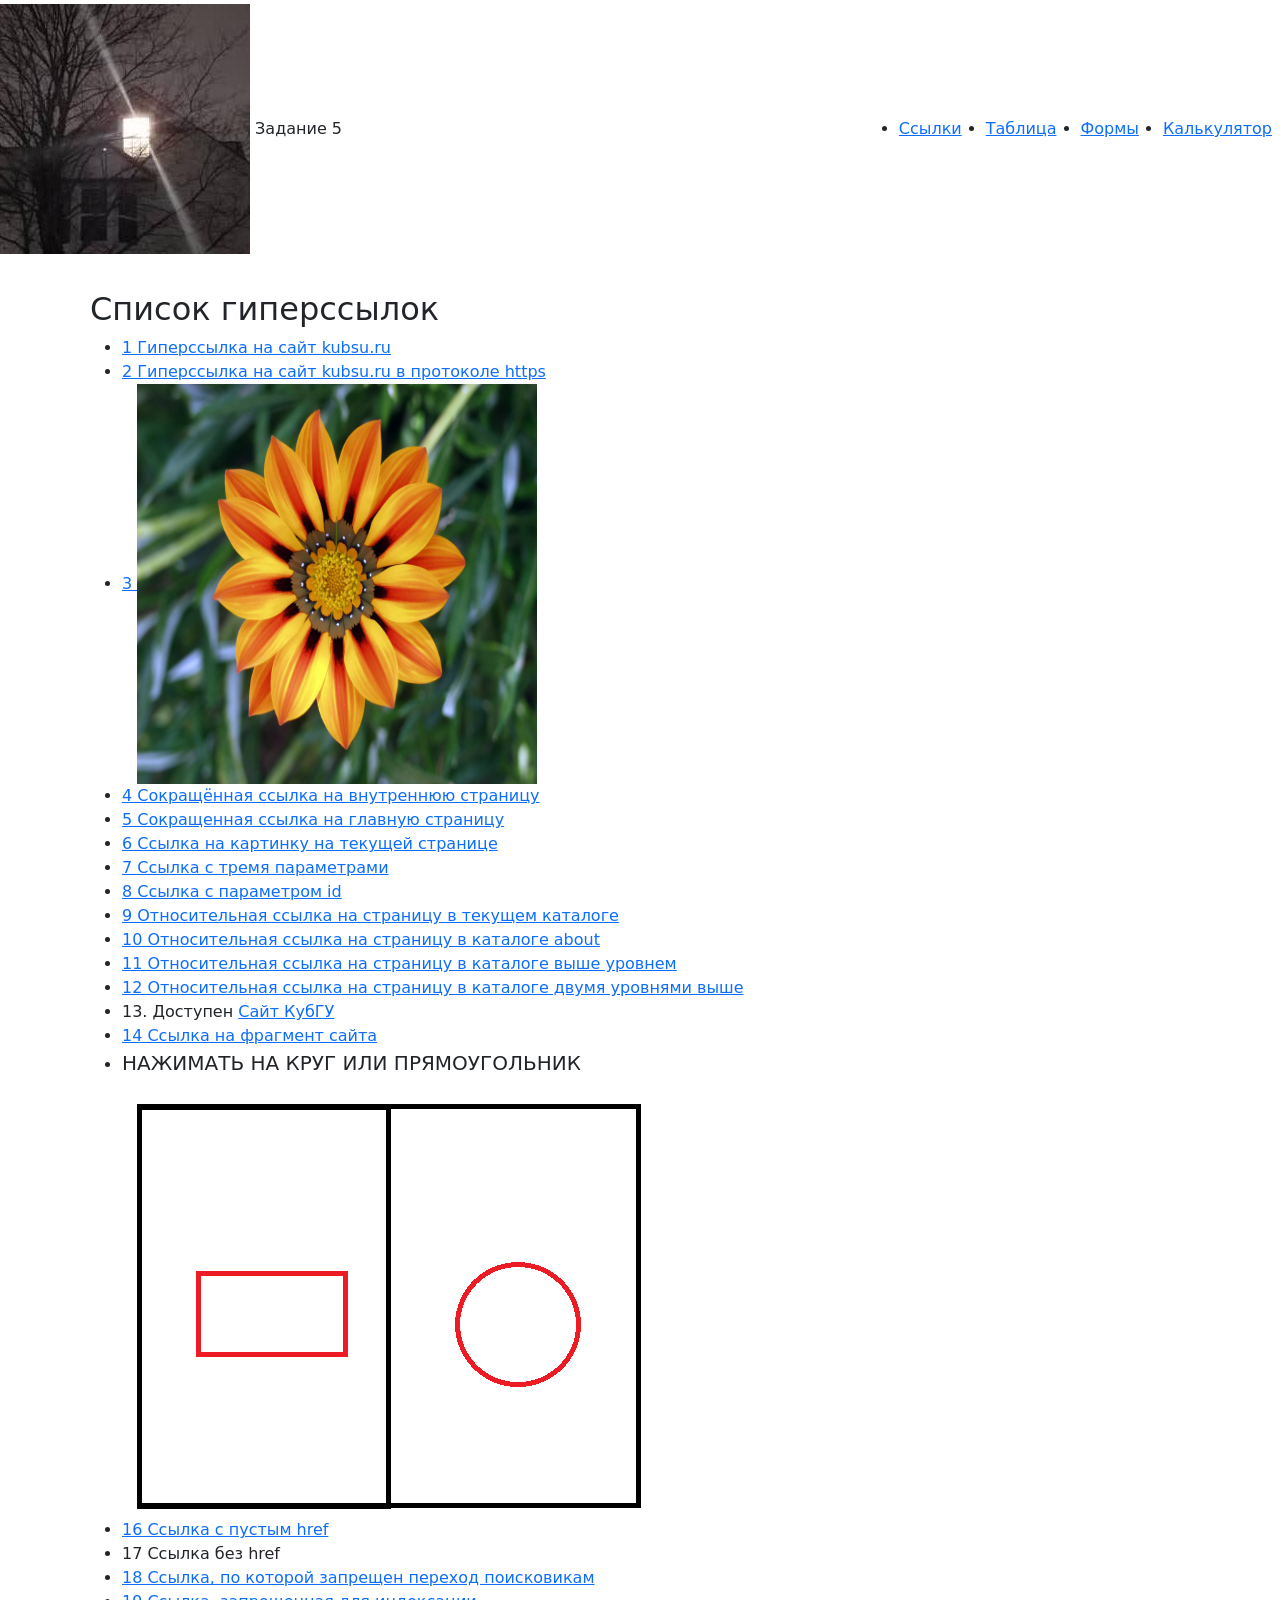
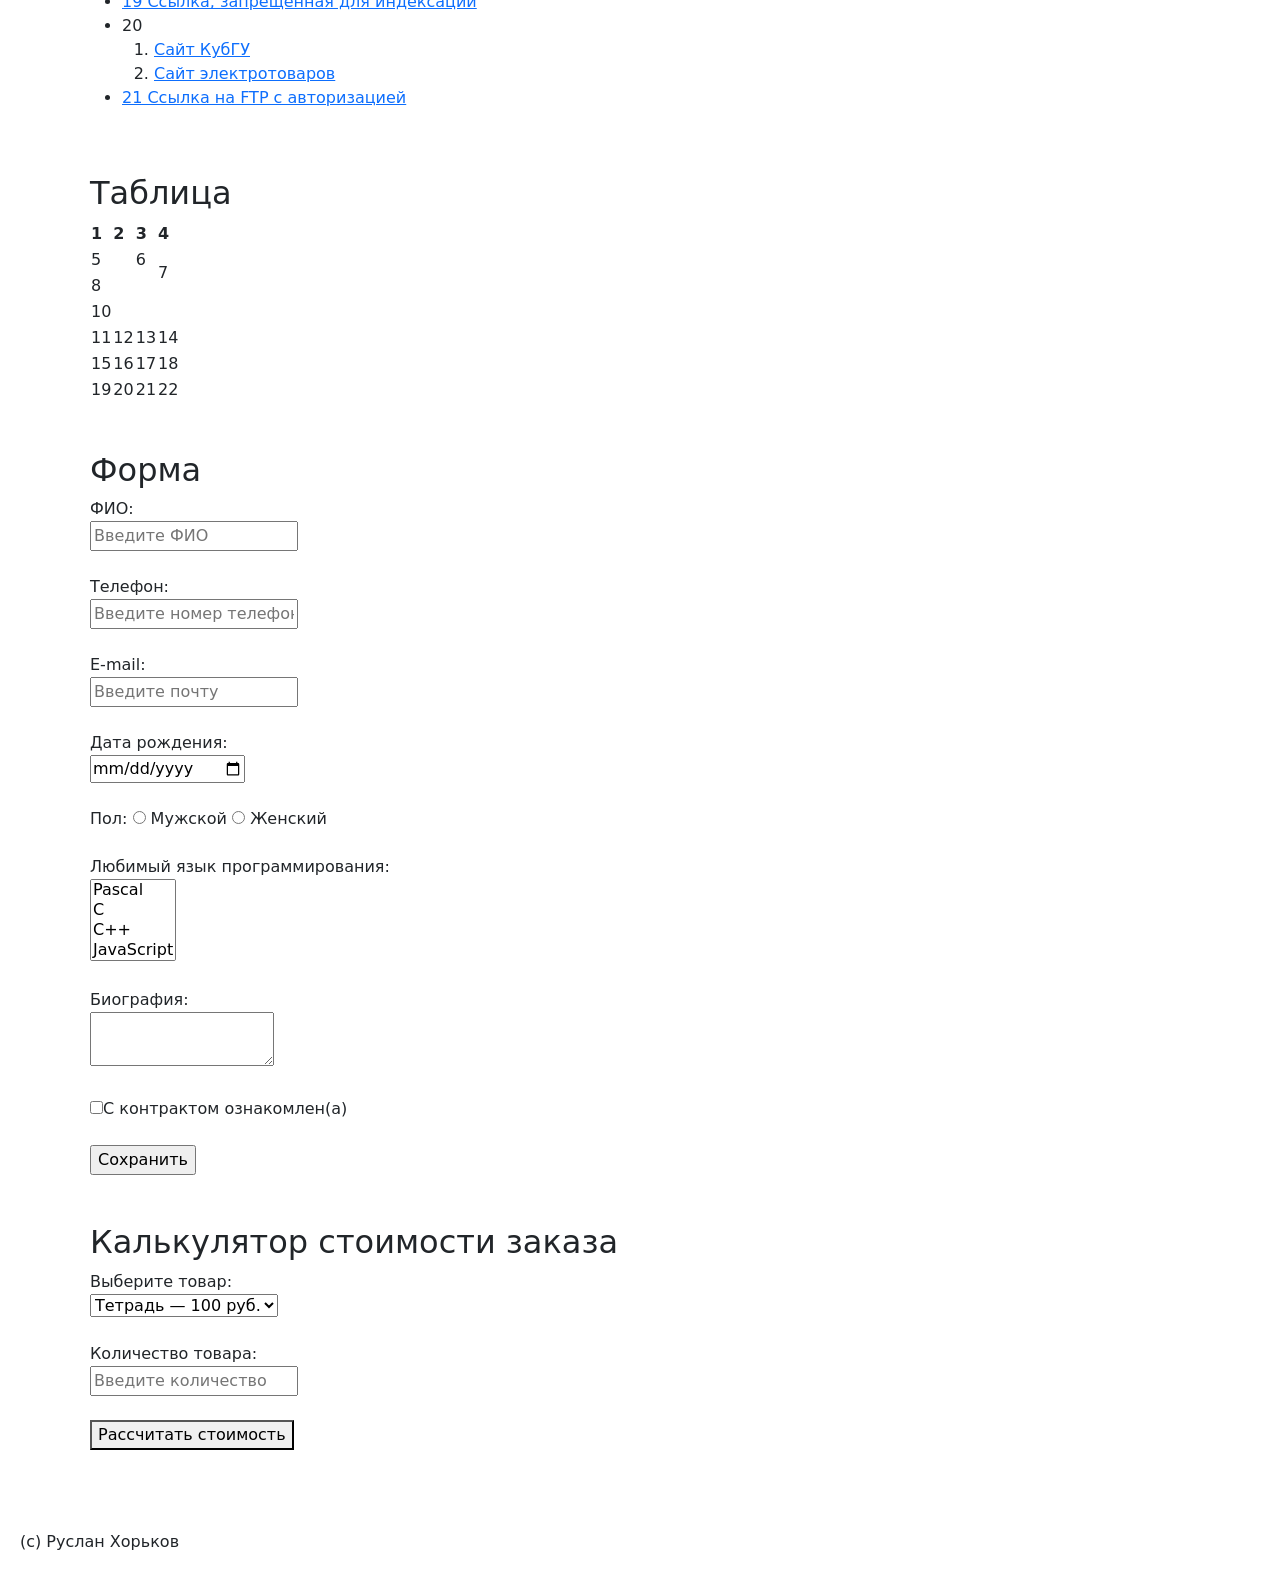
==== index.html @ e7c91bc0 "Add files via upload" ====
<!DOCTYPE html>
<html lang="ru">
<head>
    <meta charset="UTF-8">
    <meta name="viewport" content="width=device-width, initial-scale=1.0">
    <link href="https://cdn.jsdelivr.net/npm/bootstrap@5.3.3/dist/css/bootstrap.min.css" rel="stylesheet">
    <title>Задание 5</title>
    <link rel="stylesheet" href="style.css">
</head>
<body>
<div class="header-area">
    <div class="container-fluid px-0">
        <div class="row g-0 align-items-center">

            <header class="col-12 col-md-6 py-1">
                <div class="text-center text-md-start">
                    <img src="image1.jpeg" alt="Логотип" class="logo-img">
                    <span>Задание 5</span>
                </div>
            </header>

            <nav class="col-12 col-md-6 mt-2 mt-md-0">
                <ul class="d-flex justify-content-center justify-content-md-end gap-4 p-2 m-0">
                    <li><a href="#links">Ссылки</a></li>
                    <li><a href="#table">Таблица</a></li>
                    <li><a href="#form">Формы</a></li>
                    <li><a href="#calculator">Калькулятор</a></li>
                </ul>
            </nav>

        </div>
    </div>
</div>

<main class="container my-3">
    <div class="row g-3">
        <section id="links" class="col-12 p-3">
        <h2>
            Список гиперссылок
        </h2>
        <ul>
            <li><a href="http://kubsu.ru/">1 Гиперссылка на сайт kubsu.ru</a></li>
            <li><a href="https://www.kubsu.ru/">2 Гиперссылка на сайт kubsu.ru в протоколе https</a></li>
            <li id="whw">
                <a href="http://kubsu.ru">
                    3 <img src="image.jpg" alt="цветок" width="400" height="400">
                </a>
            </li>
            <li><a href="second.html">4 Сокращённая ссылка на внутреннюю страницу</a></li>
            <li><a href="index.html">5 Сокращенная ссылка на главную страницу</a></li>
            <li><a href="#whw">6 Ссылка на картинку на текущей странице</a></li>
            <li><a href="https://www.dns-shop.ru/search/?q=powerbank&amp;category=17a8b19d16404e77&amp;fr%5B3he%5D=20000-29999">7 Ссылка с тремя параметрами</a></li>
            <li><a href="https://www.kubsu.ru/it/?id=rec2439454101">8 Ссылка с параметром id</a> </li>
            <li><a href="./second.html">9 Относительная ссылка на страницу в текущем каталоге</a></li>
            <li><a href="about/page.html">10 Относительная ссылка на страницу в каталоге about</a></li>
            <li><a href="../index.html">11 Относительная ссылка на страницу в каталоге выше уровнем </a></li>
            <li><a href="../../index.html">12 Относительная ссылка на страницу в каталоге двумя уровнями выше</a></li>
            <li>13. Доступен <a href="https://kubsu.ru"> Сайт КубГУ </a></li>
            <li><a href="https://www.kubsu.ru/it/#rec2439454101">14 Ссылка на фрагмент сайта</a> </li>
            <li>
                <p style="font-size: 20px;">НАЖИМАТЬ НА КРУГ ИЛИ ПРЯМОУГОЛЬНИК</p>
                <div class="map-wrapper">
                    <img src="map.png" alt="Карта" usemap="#map">
                    <map name="map">
                        <area shape="rect" coords="74,177,226,263" href="https://www.kubsu.ru/" alt="Прямоугольник">
                        <area shape="circle" coords="397,230,60" href="./second.html" alt="Круг">
                    </map>
                </div>
            </li>
            <li><a href="">16 Ссылка с пустым href</a></li>
            <li><a>17 Ссылка без href</a></li>
            <li><a href="https://kubsu.ru" rel="nofollow">18 Ссылка, по которой запрещен переход поисковикам</a></li>
            <li><a href="https://kubsu.ru" rel="noindex nofollow">19 Ссылка, запрещенная для индексации</a></li>
            <li>20
                <ol>
                    <li><a href="https://www.kubsu.ru">Сайт КубГУ</a></li>
                    <li><a href="https://dns-shop.ru">Сайт электротоваров</a></li>
                </ol>
            </li>
            <li><a href="ftp://login:password@server/file.pdf">21 Ссылка на FTP с авторизацией</a></li>
        </ul>
    </section>

        <section id="table" class="col-12 p-3">
        <h2>Таблица</h2>
        <table>
            <thead>
            <tr>
                <th>1</th>
                <th>2</th>
                <th>3</th>
                <th>4</th>
            </tr>
            </thead>
            <tbody>
            <tr>
                <td colspan="2">5</td>
                <td>6</td>
                <td rowspan="2">7</td>
            </tr>
            <tr>
                <td colspan="3">8</td>
            </tr>
            <tr>
                <td colspan="4">10</td>
            </tr>
            <tr>
                <td>11</td>
                <td>12</td>
                <td>13</td>
                <td>14</td>
            </tr>
            <tr>
                <td>15</td>
                <td>16</td>
                <td>17</td>
                <td>18</td>
            </tr>
            <tr>
                <td>19</td>
                <td>20</td>
                <td>21</td>
                <td>22</td>
            </tr>
            </tbody>
        </table>
    </section>

        <section id="form" class="col-12 p-3">
        <h2>Форма</h2>
        <form action="#" method="get">
            <label>
                ФИО: <br>
                <input type="text" name="field-name" placeholder="Введите ФИО" pattern="[А-Яа-яЁё\s-]+" title="Введите только буквы, пробелы и дефис" required>
            </label><br><br>
            <label>
                Телефон: <br>
                <input type="tel" name="field-tel" placeholder="Введите номер телефона" pattern="[0-9\s+()-]+" title="Введите только цифры, пробелы, +, - и скобки" required>
            </label><br><br>
            <label>
                E-mail: <br>
                <input type="email" name="field-email" placeholder="Введите почту">
            </label><br><br>
            <label>
                Дата рождения:<br>
                <input type="date" name="field-date">
            </label><br><br>
            Пол:
            <label>
                <input type="radio" name="field-gender" value="male"> Мужской
            </label>
            <label>
                <input type="radio" name="field-gender" value="female"> Женский
            </label><br><br>
            <label>
                Любимый язык программирования:<br>
                <select name="field-proglang[]" multiple="multiple">
                    <option value="pascal">Pascal</option>
                    <option value="c">C</option>
                    <option value="cpp">C++</option>
                    <option value="javascript">JavaScript</option>
                    <option value="php">PHP</option>
                    <option value="python">Python</option>
                    <option value="java">Java</option>
                    <option value="haskel">Haskel</option>
                    <option value="clojure">Clojure</option>
                    <option value="prolog">Prolog</option>
                    <option value="scala">Scala</option>
                </select>
            </label><br><br>
            <label>
                Биография:<br>
                <textarea name="field-bio"></textarea>
            </label><br><br>
            <label>
                <input type="checkbox" name="field-contract" value="yes">С контрактом ознакомлен(а)
            </label><br><br>
            <input type="submit" value="Сохранить">
        </form>
    </section>

        <section id="calculator" class="col-12 p-3">
            <h2>Калькулятор стоимости заказа</h2>

            <form id="calculator-form">
                <label for="product">Выберите товар:</label><br>

                <select id="product">
                    <option value="100">Тетрадь — 100 руб.</option>
                    <option value="50">Ручка — 50 руб.</option>
                    <option value="500">Книга — 500 руб.</option>
                </select>

                <br><br>

                <label for="quantity">Количество товара:</label><br>

                <input
                        type="text"
                        id="quantity"
                        placeholder="Введите количество"
                >

                <br><br>

                <button type="submit">Рассчитать стоимость</button>
            </form>
            <br>
            <p id="message"></p>
        </section>
    </div>
</main>

<footer class="p-2">
    <div class="container-fluid">
        <p>(с) Руслан Хорьков</p>
    </div>
</footer>

<script src="script.js"></script>
</body>
</html>
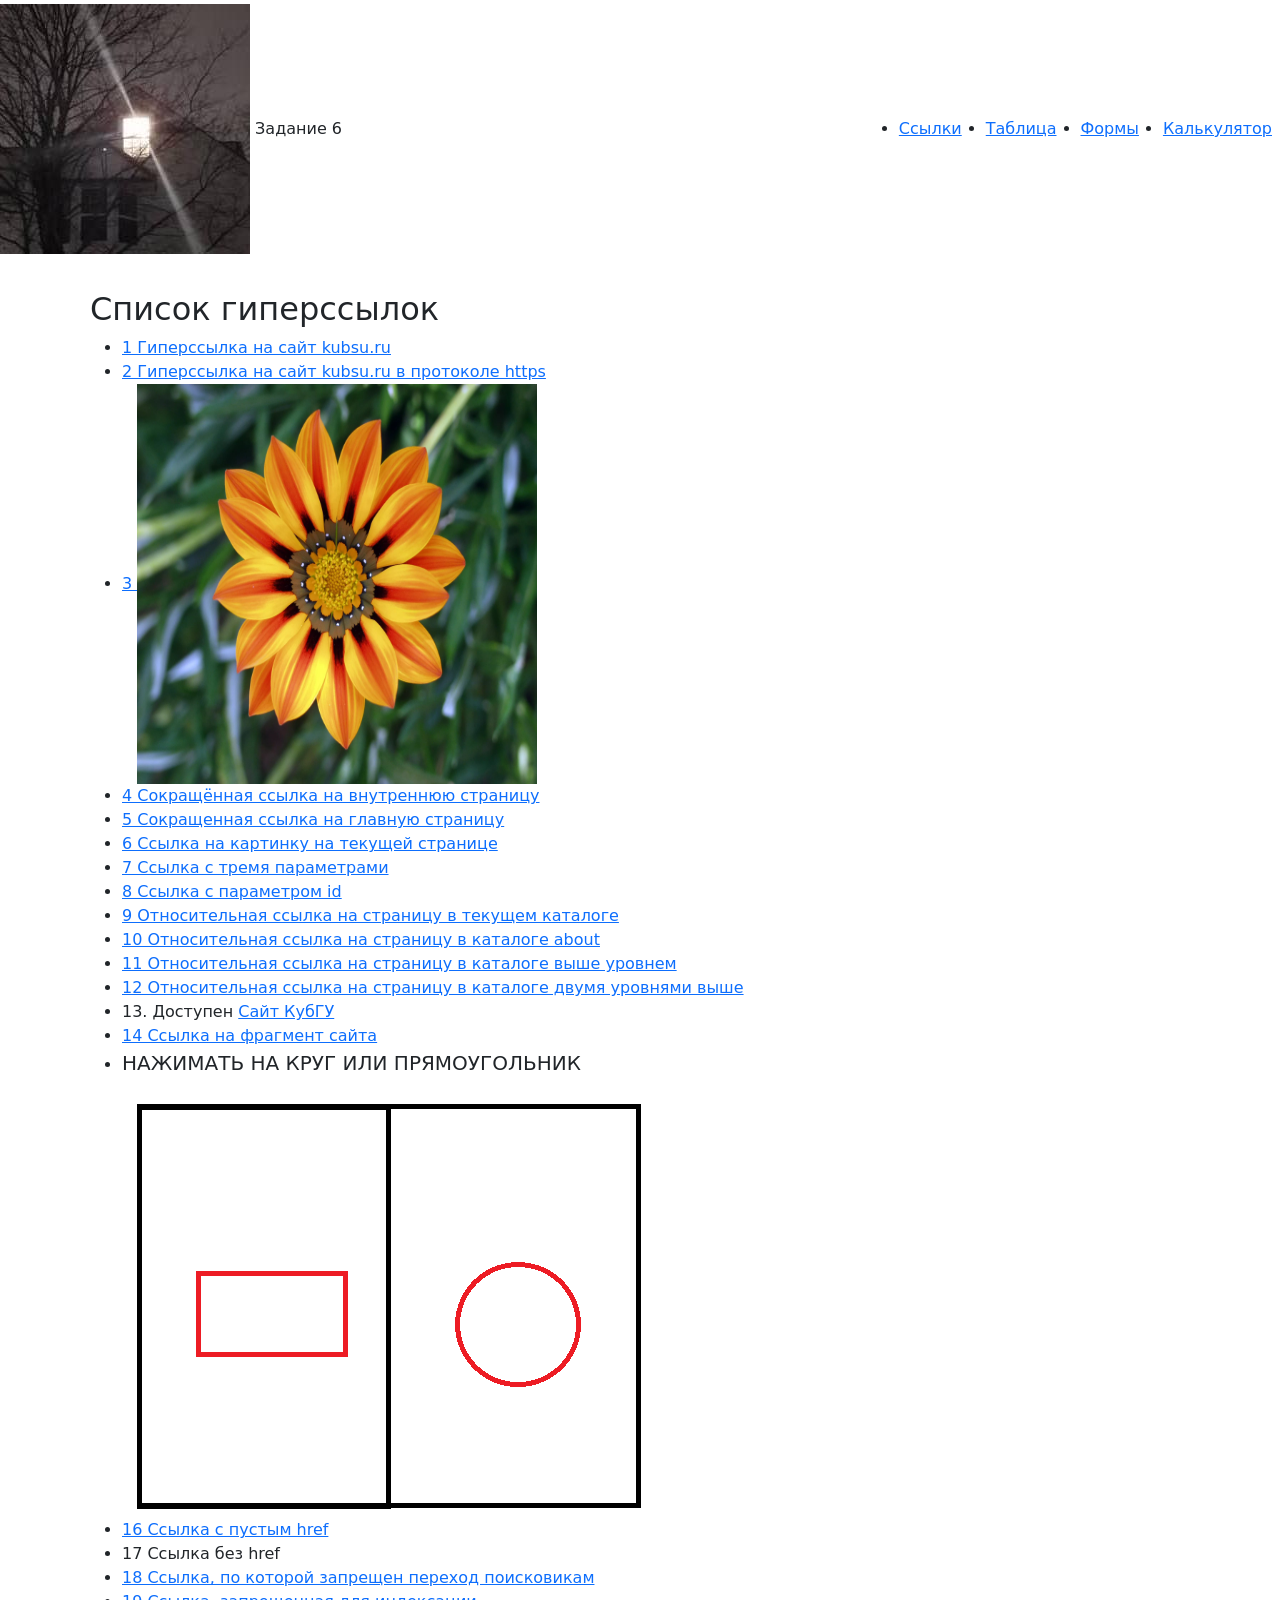
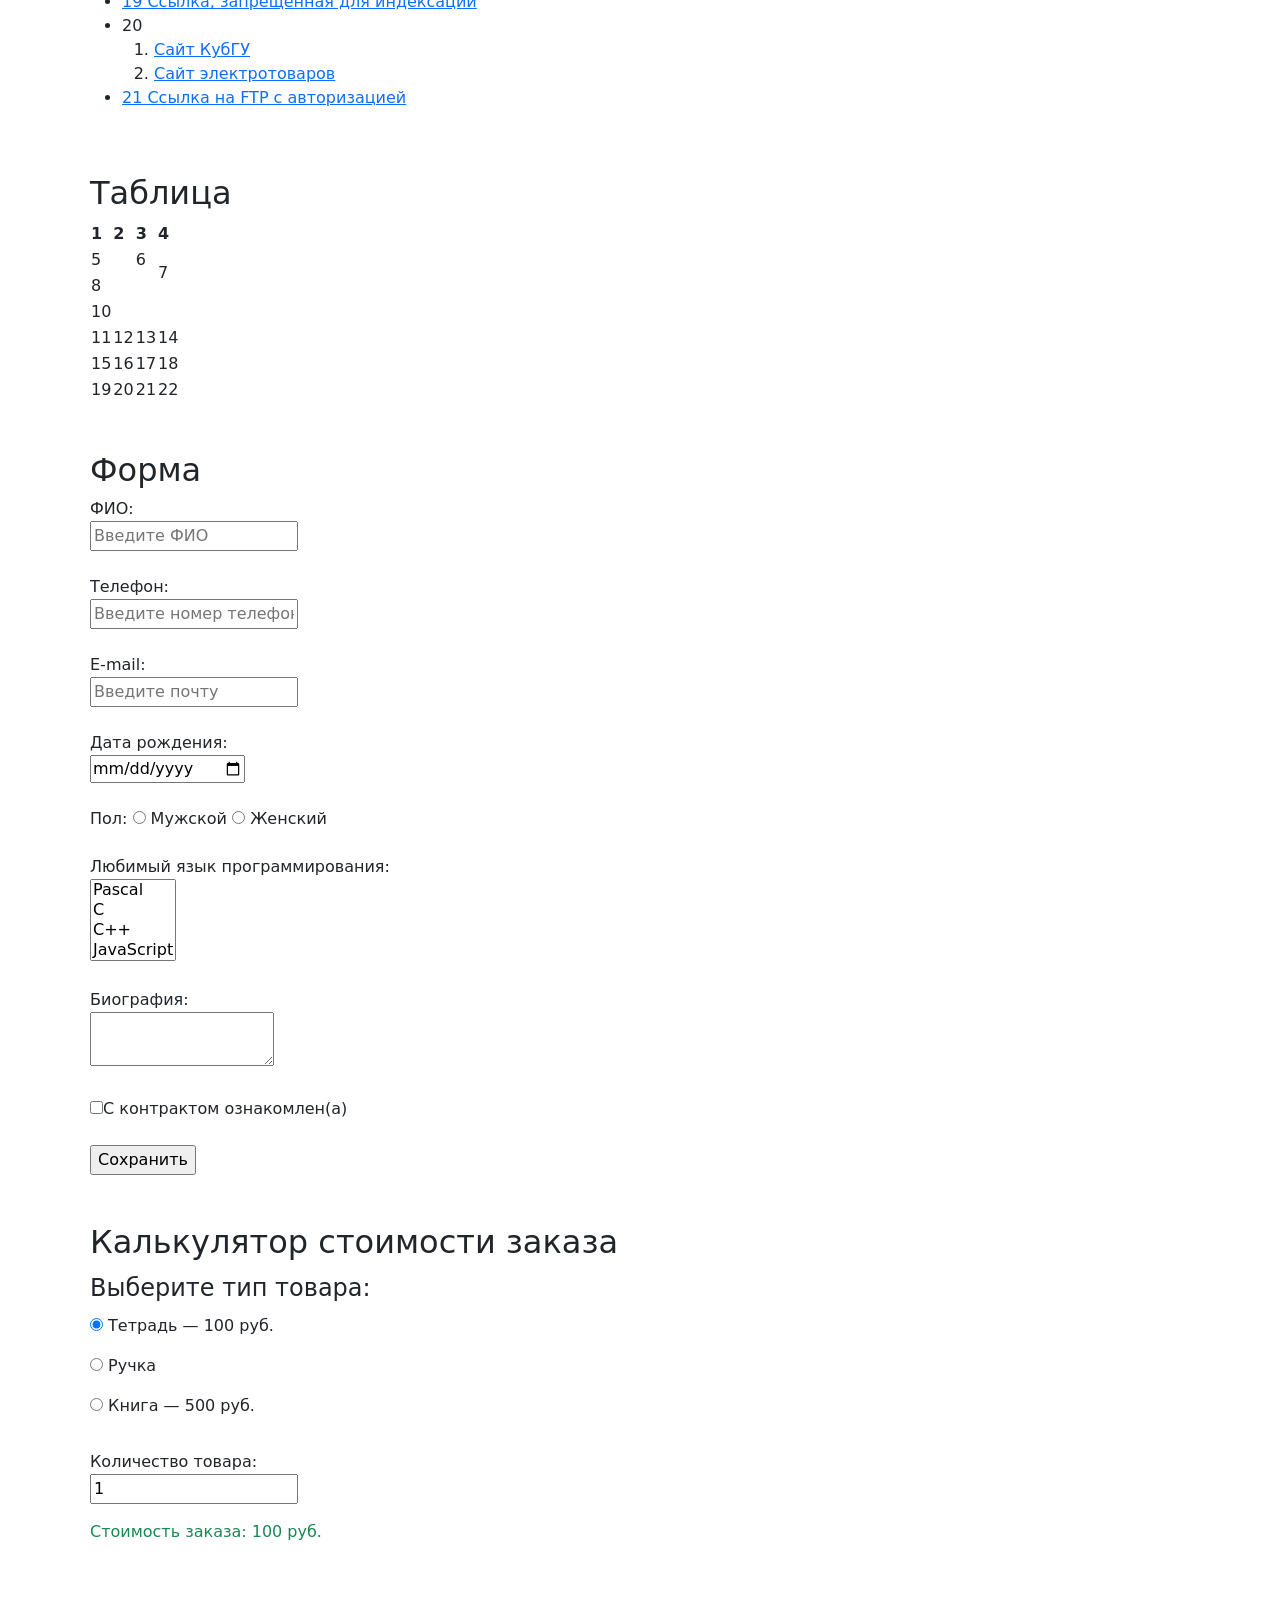
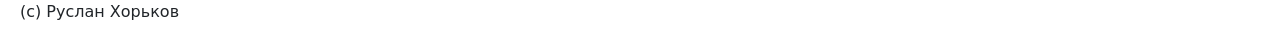
==== commit d34d4366: "ex6" ====
--- a/index.html
+++ b/index.html
@@ -4,7 +4,7 @@
     <meta charset="UTF-8">
     <meta name="viewport" content="width=device-width, initial-scale=1.0">
     <link href="https://cdn.jsdelivr.net/npm/bootstrap@5.3.3/dist/css/bootstrap.min.css" rel="stylesheet">
-    <title>Задание 5</title>
+    <title>Задание 6</title>
     <link rel="stylesheet" href="style.css">
 </head>
 <body>
@@ -15,7 +15,7 @@
             <header class="col-12 col-md-6 py-1">
                 <div class="text-center text-md-start">
                     <img src="image1.jpeg" alt="Логотип" class="logo-img">
-                    <span>Задание 5</span>
+                    <span>Задание 6</span>
                 </div>
             </header>
 
@@ -183,30 +183,54 @@
             <h2>Калькулятор стоимости заказа</h2>
 
             <form id="calculator-form">
-                <label for="product">Выберите товар:</label><br>
-
-                <select id="product">
-                    <option value="100">Тетрадь — 100 руб.</option>
-                    <option value="50">Ручка — 50 руб.</option>
-                    <option value="500">Книга — 500 руб.</option>
-                </select>
-
-                <br><br>
-
-                <label for="quantity">Количество товара:</label><br>
-
-                <input
-                        type="text"
-                        id="quantity"
-                        placeholder="Введите количество"
-                >
-
-                <br><br>
-
-                <button type="submit">Рассчитать стоимость</button>
+                <fieldset>
+                    <legend>Выберите тип товара:</legend>
+
+                    <p>
+                        <input type="radio" id="notebook"
+                               name="product" value="notebook" checked>
+                        <label for="notebook">Тетрадь — 100 руб.</label>
+                    </p>
+
+                    <p>
+                        <input type="radio" id="pen"
+                               name="product" value="pen">
+                        <label for="pen">Ручка</label>
+                    </p>
+
+                    <p>
+                        <input type="radio" id="book"
+                               name="product" value="book">
+                        <label for="book">Книга — 500 руб.</label>
+                    </p>
+                </fieldset>
+
+                <div id="option-container" class="mt-3" hidden>
+                    <label for="option">Выберите ручку:</label>
+
+                    <select id="option">
+                        <option value="50">Шариковая — 50 руб.</option>
+                        <option value="80">Гелевая — 80 руб.</option>
+                        <option value="120">Набор из трёх ручек — 120 руб.</option>
+                    </select>
+                </div>
+
+                <div id="property-container" class="mt-3" hidden>
+                    <input type="checkbox" id="gift-wrap">
+                    <label for="gift-wrap">
+                        Подарочная упаковка (+50 руб. за книгу)
+                    </label>
+                </div>
+
+                <div class="mt-3">
+                    <label for="quantity">Количество товара:</label>
+                    <br>
+                    <input type="number" id="quantity"
+                           min="1" step="1" value="1" required>
+                </div>
             </form>
-            <br>
-            <p id="message"></p>
+
+            <p id="message" class="mt-3" aria-live="polite"></p>
         </section>
     </div>
 </main>
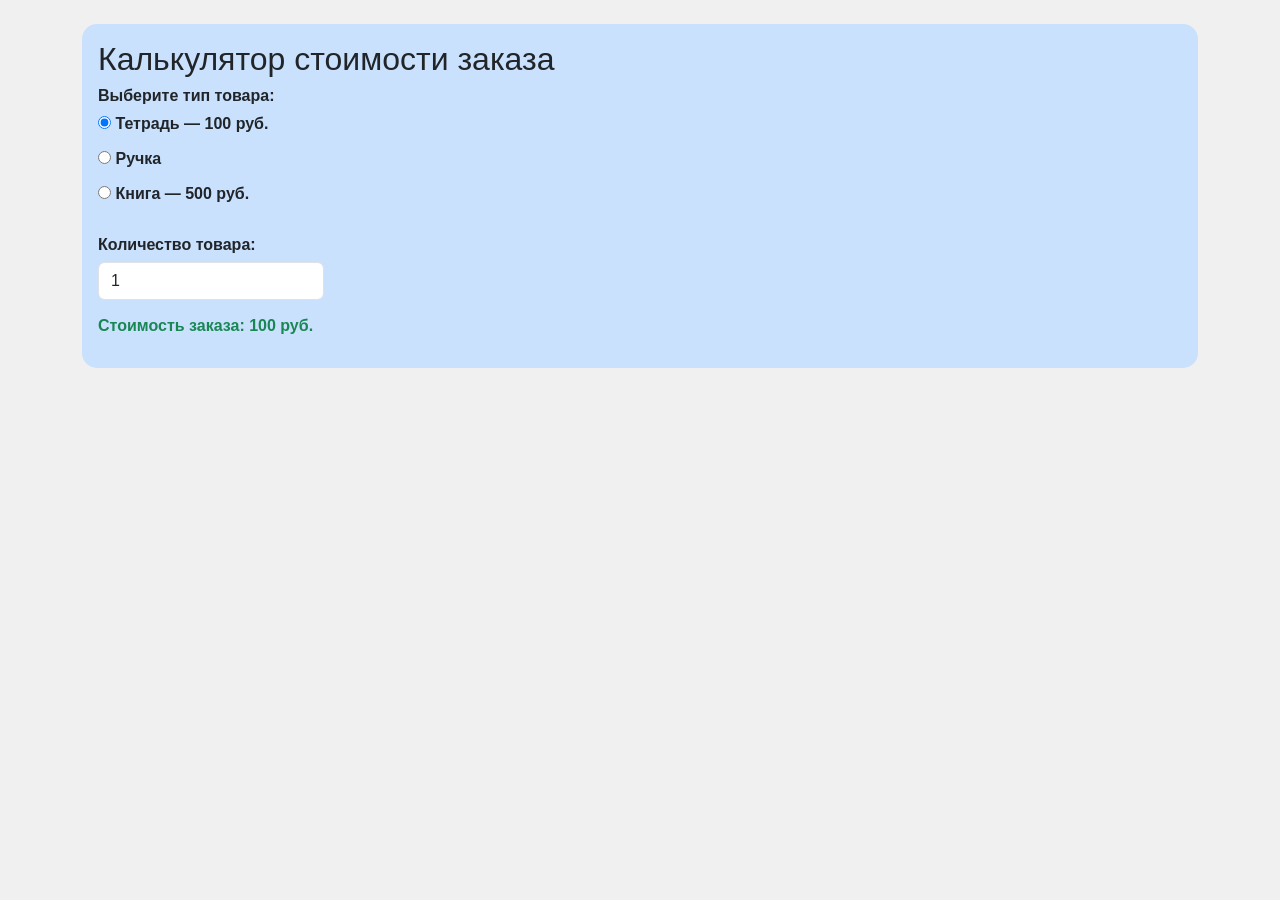
==== commit 4bd1bd00: "ex6 v2" ====
--- a/index.html
+++ b/index.html
@@ -4,242 +4,61 @@
     <meta charset="UTF-8">
     <meta name="viewport" content="width=device-width, initial-scale=1.0">
     <link href="https://cdn.jsdelivr.net/npm/bootstrap@5.3.3/dist/css/bootstrap.min.css" rel="stylesheet">
-    <title>Задание 6</title>
+    <title>Калькулятор стоимости заказа</title>
     <link rel="stylesheet" href="style.css">
 </head>
 <body>
-<div class="header-area">
-    <div class="container-fluid px-0">
-        <div class="row g-0 align-items-center">
 
-            <header class="col-12 col-md-6 py-1">
-                <div class="text-center text-md-start">
-                    <img src="image1.jpeg" alt="Логотип" class="logo-img">
-                    <span>Задание 6</span>
-                </div>
-            </header>
+<main class="container my-4">
+    <section id="calculator" class="p-3">
+        <h2>Калькулятор стоимости заказа</h2>
 
-            <nav class="col-12 col-md-6 mt-2 mt-md-0">
-                <ul class="d-flex justify-content-center justify-content-md-end gap-4 p-2 m-0">
-                    <li><a href="#links">Ссылки</a></li>
-                    <li><a href="#table">Таблица</a></li>
-                    <li><a href="#form">Формы</a></li>
-                    <li><a href="#calculator">Калькулятор</a></li>
-                </ul>
-            </nav>
+        <form id="calculator-form">
+            <fieldset class="border-0 p-0 m-0">
+                <legend class="fs-6 fw-bold">Выберите тип товара:</legend>
 
-        </div>
-    </div>
-</div>
+                <p>
+                    <input type="radio" id="notebook" name="product" value="notebook" checked>
+                    <label for="notebook">Тетрадь — 100 руб.</label>
+                </p>
 
-<main class="container my-3">
-    <div class="row g-3">
-        <section id="links" class="col-12 p-3">
-        <h2>
-            Список гиперссылок
-        </h2>
-        <ul>
-            <li><a href="http://kubsu.ru/">1 Гиперссылка на сайт kubsu.ru</a></li>
-            <li><a href="https://www.kubsu.ru/">2 Гиперссылка на сайт kubsu.ru в протоколе https</a></li>
-            <li id="whw">
-                <a href="http://kubsu.ru">
-                    3 <img src="image.jpg" alt="цветок" width="400" height="400">
-                </a>
-            </li>
-            <li><a href="second.html">4 Сокращённая ссылка на внутреннюю страницу</a></li>
-            <li><a href="index.html">5 Сокращенная ссылка на главную страницу</a></li>
-            <li><a href="#whw">6 Ссылка на картинку на текущей странице</a></li>
-            <li><a href="https://www.dns-shop.ru/search/?q=powerbank&amp;category=17a8b19d16404e77&amp;fr%5B3he%5D=20000-29999">7 Ссылка с тремя параметрами</a></li>
-            <li><a href="https://www.kubsu.ru/it/?id=rec2439454101">8 Ссылка с параметром id</a> </li>
-            <li><a href="./second.html">9 Относительная ссылка на страницу в текущем каталоге</a></li>
-            <li><a href="about/page.html">10 Относительная ссылка на страницу в каталоге about</a></li>
-            <li><a href="../index.html">11 Относительная ссылка на страницу в каталоге выше уровнем </a></li>
-            <li><a href="../../index.html">12 Относительная ссылка на страницу в каталоге двумя уровнями выше</a></li>
-            <li>13. Доступен <a href="https://kubsu.ru"> Сайт КубГУ </a></li>
-            <li><a href="https://www.kubsu.ru/it/#rec2439454101">14 Ссылка на фрагмент сайта</a> </li>
-            <li>
-                <p style="font-size: 20px;">НАЖИМАТЬ НА КРУГ ИЛИ ПРЯМОУГОЛЬНИК</p>
-                <div class="map-wrapper">
-                    <img src="map.png" alt="Карта" usemap="#map">
-                    <map name="map">
-                        <area shape="rect" coords="74,177,226,263" href="https://www.kubsu.ru/" alt="Прямоугольник">
-                        <area shape="circle" coords="397,230,60" href="./second.html" alt="Круг">
-                    </map>
-                </div>
-            </li>
-            <li><a href="">16 Ссылка с пустым href</a></li>
-            <li><a>17 Ссылка без href</a></li>
-            <li><a href="https://kubsu.ru" rel="nofollow">18 Ссылка, по которой запрещен переход поисковикам</a></li>
-            <li><a href="https://kubsu.ru" rel="noindex nofollow">19 Ссылка, запрещенная для индексации</a></li>
-            <li>20
-                <ol>
-                    <li><a href="https://www.kubsu.ru">Сайт КубГУ</a></li>
-                    <li><a href="https://dns-shop.ru">Сайт электротоваров</a></li>
-                </ol>
-            </li>
-            <li><a href="ftp://login:password@server/file.pdf">21 Ссылка на FTP с авторизацией</a></li>
-        </ul>
+                <p>
+                    <input type="radio" id="pen" name="product" value="pen">
+                    <label for="pen">Ручка</label>
+                </p>
+
+                <p>
+                    <input type="radio" id="book" name="product" value="book">
+                    <label for="book">Книга — 500 руб.</label>
+                </p>
+            </fieldset>
+
+            <div id="option-container" class="mt-3" hidden>
+                <label for="option" class="form-label">Выберите ручку:</label>
+                <select id="option" class="form-select w-auto">
+                    <option value="50">Шариковая — 50 руб.</option>
+                    <option value="80">Гелевая — 80 руб.</option>
+                    <option value="120">Набор из трёх ручек — 120 руб.</option>
+                </select>
+            </div>
+
+            <div id="property-container" class="mt-3" hidden>
+                <input type="checkbox" id="gift-wrap">
+                <label for="gift-wrap">
+                    Подарочная упаковка (+50 руб. за книгу)
+                </label>
+            </div>
+
+            <div class="mt-3">
+                <label for="quantity" class="form-label">Количество товара:</label>
+                <br>
+                <input type="number" id="quantity" class="form-control w-auto" min="1" step="1" value="1" required>
+            </div>
+        </form>
+
+        <p id="message" class="mt-3" aria-live="polite"></p>
     </section>
-
-        <section id="table" class="col-12 p-3">
-        <h2>Таблица</h2>
-        <table>
-            <thead>
-            <tr>
-                <th>1</th>
-                <th>2</th>
-                <th>3</th>
-                <th>4</th>
-            </tr>
-            </thead>
-            <tbody>
-            <tr>
-                <td colspan="2">5</td>
-                <td>6</td>
-                <td rowspan="2">7</td>
-            </tr>
-            <tr>
-                <td colspan="3">8</td>
-            </tr>
-            <tr>
-                <td colspan="4">10</td>
-            </tr>
-            <tr>
-                <td>11</td>
-                <td>12</td>
-                <td>13</td>
-                <td>14</td>
-            </tr>
-            <tr>
-                <td>15</td>
-                <td>16</td>
-                <td>17</td>
-                <td>18</td>
-            </tr>
-            <tr>
-                <td>19</td>
-                <td>20</td>
-                <td>21</td>
-                <td>22</td>
-            </tr>
-            </tbody>
-        </table>
-    </section>
-
-        <section id="form" class="col-12 p-3">
-        <h2>Форма</h2>
-        <form action="#" method="get">
-            <label>
-                ФИО: <br>
-                <input type="text" name="field-name" placeholder="Введите ФИО" pattern="[А-Яа-яЁё\s-]+" title="Введите только буквы, пробелы и дефис" required>
-            </label><br><br>
-            <label>
-                Телефон: <br>
-                <input type="tel" name="field-tel" placeholder="Введите номер телефона" pattern="[0-9\s+()-]+" title="Введите только цифры, пробелы, +, - и скобки" required>
-            </label><br><br>
-            <label>
-                E-mail: <br>
-                <input type="email" name="field-email" placeholder="Введите почту">
-            </label><br><br>
-            <label>
-                Дата рождения:<br>
-                <input type="date" name="field-date">
-            </label><br><br>
-            Пол:
-            <label>
-                <input type="radio" name="field-gender" value="male"> Мужской
-            </label>
-            <label>
-                <input type="radio" name="field-gender" value="female"> Женский
-            </label><br><br>
-            <label>
-                Любимый язык программирования:<br>
-                <select name="field-proglang[]" multiple="multiple">
-                    <option value="pascal">Pascal</option>
-                    <option value="c">C</option>
-                    <option value="cpp">C++</option>
-                    <option value="javascript">JavaScript</option>
-                    <option value="php">PHP</option>
-                    <option value="python">Python</option>
-                    <option value="java">Java</option>
-                    <option value="haskel">Haskel</option>
-                    <option value="clojure">Clojure</option>
-                    <option value="prolog">Prolog</option>
-                    <option value="scala">Scala</option>
-                </select>
-            </label><br><br>
-            <label>
-                Биография:<br>
-                <textarea name="field-bio"></textarea>
-            </label><br><br>
-            <label>
-                <input type="checkbox" name="field-contract" value="yes">С контрактом ознакомлен(а)
-            </label><br><br>
-            <input type="submit" value="Сохранить">
-        </form>
-    </section>
-
-        <section id="calculator" class="col-12 p-3">
-            <h2>Калькулятор стоимости заказа</h2>
-
-            <form id="calculator-form">
-                <fieldset>
-                    <legend>Выберите тип товара:</legend>
-
-                    <p>
-                        <input type="radio" id="notebook"
-                               name="product" value="notebook" checked>
-                        <label for="notebook">Тетрадь — 100 руб.</label>
-                    </p>
-
-                    <p>
-                        <input type="radio" id="pen"
-                               name="product" value="pen">
-                        <label for="pen">Ручка</label>
-                    </p>
-
-                    <p>
-                        <input type="radio" id="book"
-                               name="product" value="book">
-                        <label for="book">Книга — 500 руб.</label>
-                    </p>
-                </fieldset>
-
-                <div id="option-container" class="mt-3" hidden>
-                    <label for="option">Выберите ручку:</label>
-
-                    <select id="option">
-                        <option value="50">Шариковая — 50 руб.</option>
-                        <option value="80">Гелевая — 80 руб.</option>
-                        <option value="120">Набор из трёх ручек — 120 руб.</option>
-                    </select>
-                </div>
-
-                <div id="property-container" class="mt-3" hidden>
-                    <input type="checkbox" id="gift-wrap">
-                    <label for="gift-wrap">
-                        Подарочная упаковка (+50 руб. за книгу)
-                    </label>
-                </div>
-
-                <div class="mt-3">
-                    <label for="quantity">Количество товара:</label>
-                    <br>
-                    <input type="number" id="quantity"
-                           min="1" step="1" value="1" required>
-                </div>
-            </form>
-
-            <p id="message" class="mt-3" aria-live="polite"></p>
-        </section>
-    </div>
 </main>
-
-<footer class="p-2">
-    <div class="container-fluid">
-        <p>(с) Руслан Хорьков</p>
-    </div>
-</footer>
 
 <script src="script.js"></script>
 </body>
--- a/style.css
+++ b/style.css
@@ -0,0 +1,18 @@
+body {
+    font-family: Arial, Helvetica, sans-serif;
+    font-weight: bold;
+    line-height: 120%;
+    margin: 0;
+    padding: 0;
+    background-color: #f0f0f0;
+}
+
+section {
+    border-radius: 15px;
+    background-color: #c9e1fd;
+}
+
+input,
+select {
+    max-width: 100%;
+}
